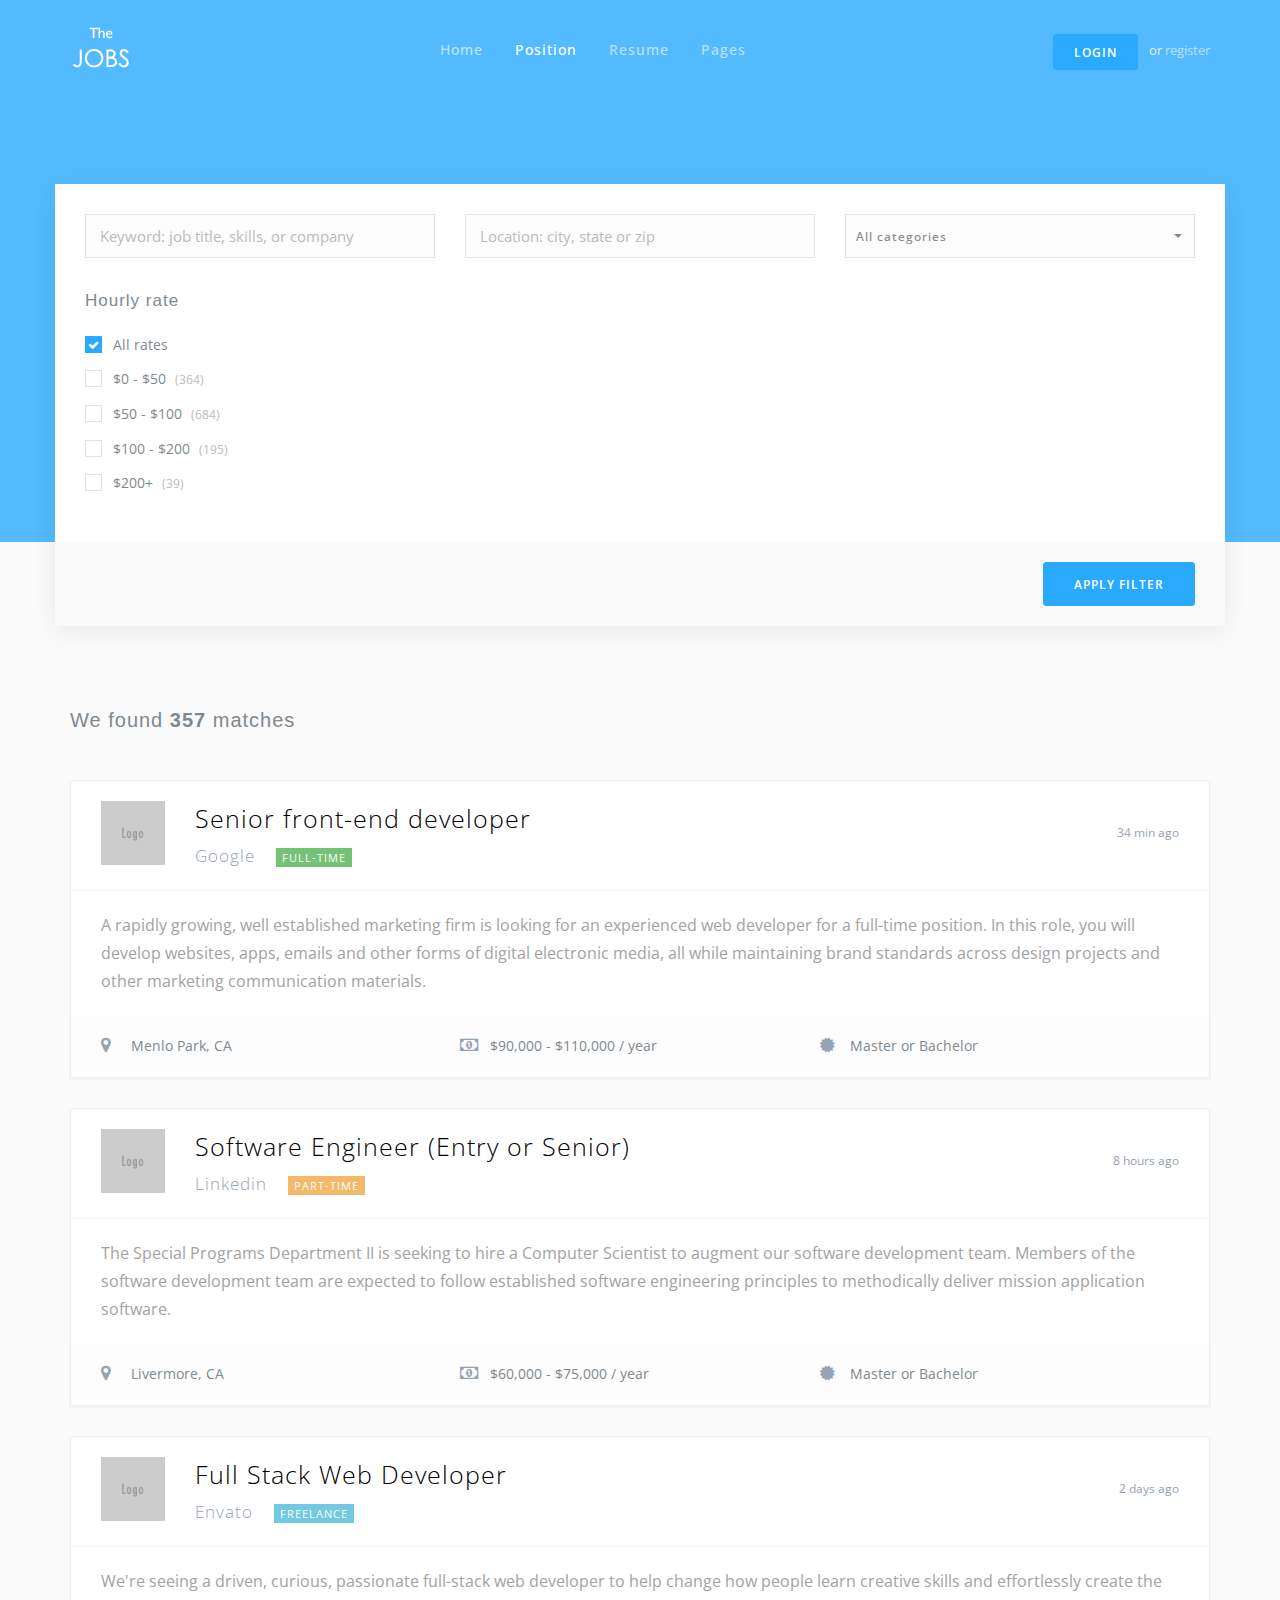
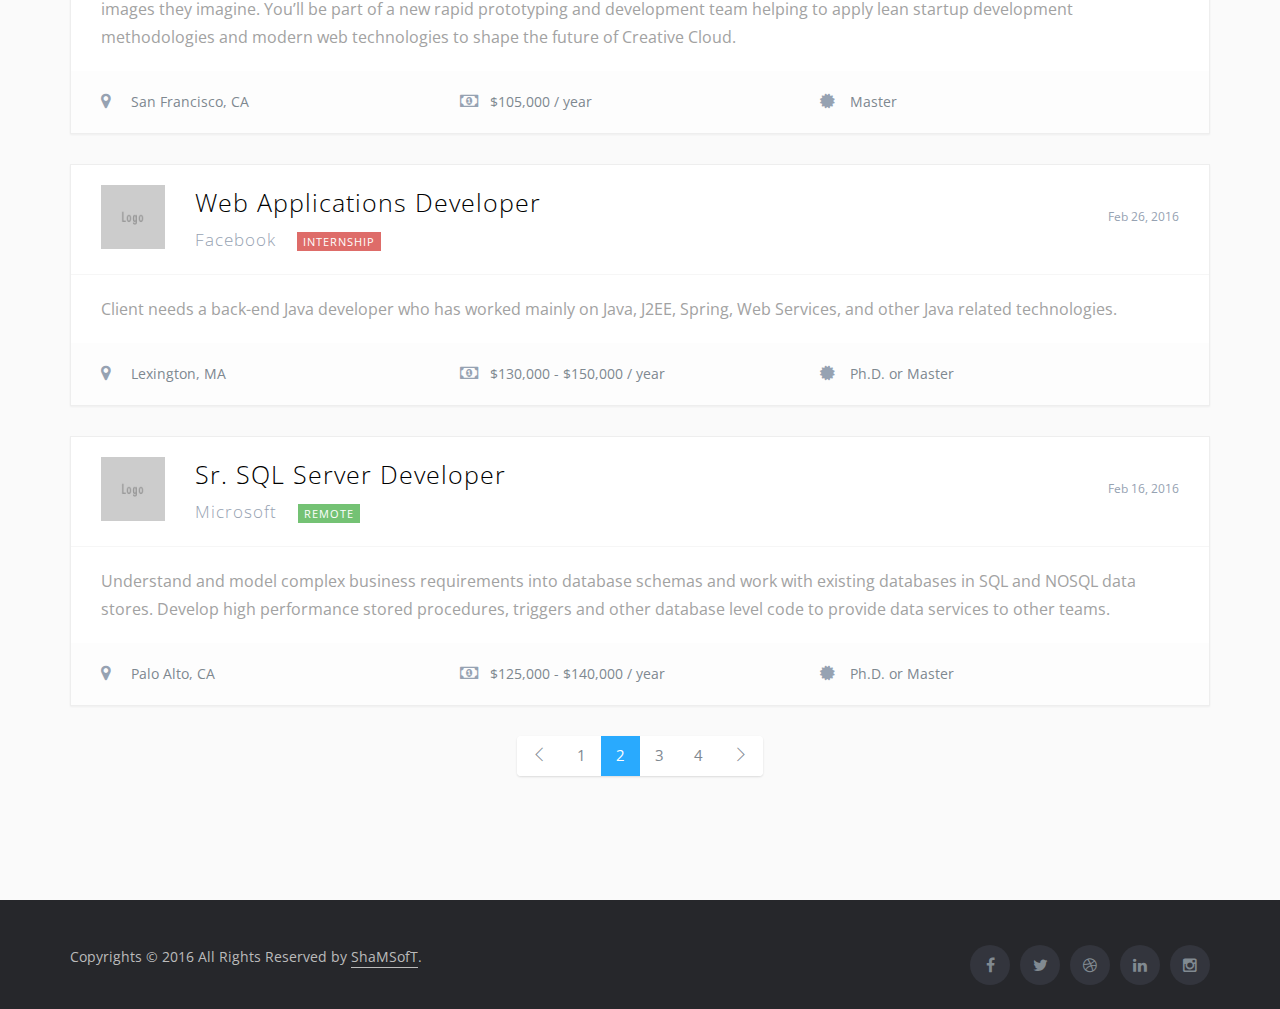
==== index.html @ 55a85372 "a" ====
<!DOCTYPE html>
<html lang="en">
  <head>
    <meta charset="utf-8">
    <meta http-equiv="X-UA-Compatible" content="IE=edge">
    <meta name="viewport" content="width=device-width, initial-scale=1">
    <meta name="description" content="Post a job position or create your online resume by TheJobs!">
    <meta name="keywords" content="">

    <title>TheJobs - Job list</title>

    <!-- Styles -->
    <link href="assets/css/app.min.css" rel="stylesheet">
    <link href="assets/css/custom.css" rel="stylesheet">

    <!-- Fonts -->
    <link href='http://fonts.googleapis.com/css?family=Raleway:100,300,400,500,600,800%7COpen+Sans:300,400,500,600,700,800%7CMontserrat:400,700' rel='stylesheet' type='text/css'>

    <!-- Favicons -->
    <link rel="apple-touch-icon" href="/apple-touch-icon.png">
    <link rel="icon" href="assets/img/favicon.ico">
  </head>

  <body class="nav-on-header smart-nav bg-alt">

    <!-- Navigation bar -->
    <nav class="navbar">
      <div class="container">

        <!-- Logo -->
        <div class="pull-left">
          <a class="navbar-toggle" href="#" data-toggle="offcanvas"><i class="ti-menu"></i></a>

          <div class="logo-wrapper">
            <a class="logo" href="index.html"><img src="assets/img/logo.png" alt="logo"></a>
            <a class="logo-alt" href="index.html"><img src="assets/img/logo-alt.png" alt="logo-alt"></a>
          </div>

        </div>
        <!-- END Logo -->

        <!-- User account -->
        <div class="pull-right user-login">
          <a class="btn btn-sm btn-primary" href="user-login.html">Login</a> or <a href="user-register.html">register</a>
        </div>
        <!-- END User account -->

        <!-- Navigation menu -->
        <ul class="nav-menu">
          <li>
            <a href="index.html">Home</a>
            <ul>
              <li><a href="index.html">Version 1</a></li>
              <li><a href="index-2.html">Version 2</a></li>
            </ul>
          </li>
          <li>
            <a class="active" href="#">Position</a>
            <ul>
              <li><a class="active" href="job-list-1.html">Browse jobs - 1</a></li>
              <li><a href="job-list-2.html">Browse jobs - 2</a></li>
              <li><a href="job-list-3.html">Browse jobs - 3</a></li>
              <li><a href="job-detail.html">Job detail</a></li>
              <li><a href="job-apply.html">Apply for job</a></li>
              <li><a href="job-add.html">Post a job</a></li>
              <li><a href="job-manage.html">Manage jobs</a></li>
              <li><a href="job-candidates.html">Candidates</a></li>
            </ul>
          </li>
          <li>
            <a href="#">Resume</a>
            <ul>
              <li><a href="resume-list.html">Browse resumes</a></li>
              <li><a href="resume-detail.html">Resume detail</a></li>
              <li><a href="resume-add.html">Create a resume</a></li>
              <li><a href="resume-manage.html">Manage resumes</a></li>
            </ul>
          </li>
          <li>
            <a href="#">Pages</a>
            <ul>
              <li><a href="page-blog.html">Blog</a></li>
              <li><a href="page-post.html">Blog-post</a></li>
              <li><a href="page-about.html">About</a></li>
              <li><a href="page-contact.html">Contact</a></li>
              <li><a href="page-faq.html">FAQ</a></li>
              <li><a href="page-pricing.html">Pricing</a></li>
              <li><a href="page-typography.html">Typography</a></li>
              <li><a href="page-ui-elements.html">UI elements</a></li>
            </ul>
          </li>
        </ul>
        <!-- END Navigation menu -->

      </div>
    </nav>
    <!-- END Navigation bar -->


    <!-- Page header -->
    <header class="page-header " >
      
      <div class="container">
        <form action="#">

          <div class="row">
            <div class="form-group col-xs-12 col-sm-4">
              <input type="text" class="form-control" placeholder="Keyword: job title, skills, or company">
            </div>

            <div class="form-group col-xs-12 col-sm-4">
              <input type="text" class="form-control" placeholder="Location: city, state or zip">
            </div>

            <div class="form-group col-xs-12 col-sm-4">
              <select class="form-control selectpicker" multiple>
                <option selected>All categories</option>
                <option>Developer</option>
                <option>Designer</option>
                <option>Customer service</option>
                <option>Finance</option>
                <option>Healthcare</option>
                <option>Sale</option>
                <option>Marketing</option>
                <option>Information technology</option>
                <option>Others</option>
              </select>
            </div>
            <div class="form-group col-xs-12 col-sm-4">
              <h6>Hourly rate</h6>
              <div class="checkall-group">
                <div class="checkbox">
                  <input type="checkbox" id="rate1" name="rate" checked>
                  <label for="rate1">All rates</label>
                </div>

                <div class="checkbox">
                  <input type="checkbox" id="rate2" name="rate">
                  <label for="rate2">$0 - $50 <small>(364)</small></label>
                </div>

                <div class="checkbox">
                  <input type="checkbox" id="rate3" name="rate">
                  <label for="rate3">$50 - $100 <small>(684)</small></label>
                </div>

                <div class="checkbox">
                  <input type="checkbox" id="rate4" name="rate">
                  <label for="rate4">$100 - $200 <small>(195)</small></label>
                </div>

                <div class="checkbox">
                  <input type="checkbox" id="rate5" name="rate">
                  <label for="rate5">$200+ <small>(39)</small></label>
                </div>
              </div>
            </div>

          </div>

          <div class="button-group">
            <div class="action-buttons">
              <button class="btn btn-primary">Apply filter</button>
            </div>
          </div>

        </form>

      </div>

    </header>
    <!-- END Page header -->


    <!-- Main container -->
    <main>
      <section class="no-padding-top bg-alt">
        <div class="container">
          <div class="row">

            <div class="col-xs-12">
              <br>
              <h5>We found <strong>357</strong> matches</h5>
            </div>

            <!-- Job item -->
            <div class="col-xs-12">
              <a class="item-block" href="job-detail.html">
                <header>
                  <img src="assets/img/logo-google.jpg" alt="">
                  <div class="hgroup">
                    <h4>Senior front-end developer</h4>
                    <h5>Google <span class="label label-success">Full-time</span></h5>
                  </div>
                  <time datetime="2016-03-10 20:00">34 min ago</time>
                </header>

                <div class="item-body">
                  <p>A rapidly growing, well established marketing firm is looking for an experienced web developer for a full-time position. In this role, you will develop websites, apps, emails and other forms of digital electronic media, all while maintaining brand standards across design projects and other marketing communication materials.</p>
                </div>

                <footer>
                  <ul class="details cols-3">
                    <li>
                      <i class="fa fa-map-marker"></i>
                      <span>Menlo Park, CA</span>
                    </li>

                    <li>
                      <i class="fa fa-money"></i>
                      <span>$90,000 - $110,000 / year</span>
                    </li>

                    <li>
                      <i class="fa fa-certificate"></i>
                      <span>Master or Bachelor</span>
                    </li>
                  </ul>
                </footer>
              </a>
            </div>
            <!-- END Job item -->


            <!-- Job item -->
            <div class="col-xs-12">
              <a class="item-block" href="job-detail.html">
                <header>
                  <img src="assets/img/logo-linkedin.png" alt="">
                  <div class="hgroup">
                    <h4>Software Engineer (Entry or Senior)</h4>
                    <h5>Linkedin <span class="label label-warning">Part-time</span></h5>
                  </div>
                  <time datetime="2016-03-10 20:00">8 hours ago</time>
                </header>

                <div class="item-body">
                  <p>The Special Programs Department II is seeking to hire a Computer Scientist to augment our software development team. Members of the software development team are expected to follow established software engineering principles to methodically deliver mission application software.</p>
                </div>

                <footer>
                  <ul class="details cols-3">
                    <li>
                      <i class="fa fa-map-marker"></i>
                      <span>Livermore, CA</span>
                    </li>

                    <li>
                      <i class="fa fa-money"></i>
                      <span>$60,000 - $75,000 / year</span>
                    </li>

                    <li>
                      <i class="fa fa-certificate"></i>
                      <span>Master or Bachelor</span>
                    </li>
                  </ul>
                </footer>
              </a>
            </div>
            <!-- END Job item -->


            <!-- Job item -->
            <div class="col-xs-12">
              <a class="item-block" href="job-detail.html">
                <header>
                  <img src="assets/img/logo-envato.png" alt="">
                  <div class="hgroup">
                    <h4>Full Stack Web Developer</h4>
                    <h5>Envato <span class="label label-info">Freelance</span></h5>
                  </div>
                  <time datetime="2016-03-10 20:00">2 days ago</time>
                </header>

                <div class="item-body">
                  <p>We're seeing a driven, curious, passionate full-stack web developer to help change how people learn creative skills and effortlessly create the images they imagine. You’ll be part of a new rapid prototyping and development team helping to apply lean startup development methodologies and modern web technologies to shape the future of Creative Cloud.</p>
                </div>

                <footer>
                  <ul class="details cols-3">
                    <li>
                      <i class="fa fa-map-marker"></i>
                      <span>San Francisco, CA</span>
                    </li>

                    <li>
                      <i class="fa fa-money"></i>
                      <span>$105,000 / year</span>
                    </li>

                    <li>
                      <i class="fa fa-certificate"></i>
                      <span>Master</span>
                    </li>
                  </ul>
                </footer>
              </a>
            </div>
            <!-- END Job item -->


            <!-- Job item -->
            <div class="col-xs-12">
              <a class="item-block" href="job-detail.html">
                <header>
                  <img src="assets/img/logo-facebook.png" alt="">
                  <div class="hgroup">
                    <h4>Web Applications Developer</h4>
                    <h5>Facebook <span class="label label-danger">Internship</span></h5>
                  </div>
                  <time datetime="2016-03-10 20:00">Feb 26, 2016</time>
                </header>

                <div class="item-body">
                  <p>Client needs a back-end Java developer who has worked mainly on Java, J2EE, Spring, Web Services, and other Java related technologies.</p>
                </div>

                <footer>
                  <ul class="details cols-3">
                    <li>
                      <i class="fa fa-map-marker"></i>
                      <span>Lexington, MA</span>
                    </li>

                    <li>
                      <i class="fa fa-money"></i>
                      <span>$130,000 - $150,000 / year</span>
                    </li>

                    <li>
                      <i class="fa fa-certificate"></i>
                      <span>Ph.D. or Master</span>
                    </li>
                  </ul>
                </footer>
              </a>
            </div>
            <!-- END Job item -->


            <!-- Job item -->
            <div class="col-xs-12">
              <a class="item-block" href="job-detail.html">
                <header>
                  <img src="assets/img/logo-microsoft.jpg" alt="">
                  <div class="hgroup">
                    <h4>Sr. SQL Server Developer</h4>
                    <h5>Microsoft <span class="label label-success">Remote</span></h5>
                  </div>
                  <time datetime="2016-03-10 20:00">Feb 16, 2016</time>
                </header>

                <div class="item-body">
                  <p>Understand and model complex business requirements into database schemas and work with existing databases in SQL and NOSQL data stores. Develop high performance stored procedures, triggers and other database level code to provide data services to other teams.</p>
                </div>

                <footer>
                  <ul class="details cols-3">
                    <li>
                      <i class="fa fa-map-marker"></i>
                      <span>Palo Alto, CA</span>
                    </li>

                    <li>
                      <i class="fa fa-money"></i>
                      <span>$125,000 - $140,000 / year</span>
                    </li>

                    <li>
                      <i class="fa fa-certificate"></i>
                      <span>Ph.D. or Master</span>
                    </li>
                  </ul>
                </footer>
              </a>
            </div>
            <!-- END Job item -->

          </div>


          <!-- Page navigation -->
          <nav class="text-center">
            <ul class="pagination">
              <li>
                <a href="#" aria-label="Previous">
                  <i class="ti-angle-left"></i>
                </a>
              </li>
              <li><a href="#">1</a></li>
              <li class="active"><a href="#">2</a></li>
              <li><a href="#">3</a></li>
              <li><a href="#">4</a></li>
              <li>
                <a href="#" aria-label="Next">
                  <i class="ti-angle-right"></i>
                </a>
              </li>
            </ul>
          </nav>
          <!-- END Page navigation -->

        </div>
      </section>
    </main>
    <!-- END Main container -->


    <!-- Site footer -->
    <footer class="site-footer">

      <!-- Bottom section -->
      <div class="container">
        <div class="row">
          <div class="col-md-8 col-sm-6 col-xs-12">
            <p class="copyright-text">Copyrights &copy; 2016 All Rights Reserved by <a href="http://themeforest.net/user/shamsoft">ShaMSofT</a>.</p>
          </div>

          <div class="col-md-4 col-sm-6 col-xs-12">
            <ul class="social-icons">
              <li><a class="facebook" href="#"><i class="fa fa-facebook"></i></a></li>
              <li><a class="twitter" href="#"><i class="fa fa-twitter"></i></a></li>
              <li><a class="dribbble" href="#"><i class="fa fa-dribbble"></i></a></li>
              <li><a class="linkedin" href="#"><i class="fa fa-linkedin"></i></a></li>
              <li><a class="instagram" href="#"><i class="fa fa-instagram"></i></a></li>
            </ul>
          </div>
        </div>
      </div>
      <!-- END Bottom section -->

    </footer>
    <!-- END Site footer -->


    <!-- Back to top button -->
    <a id="scroll-up" href="#"><i class="ti-angle-up"></i></a>
    <!-- END Back to top button -->

    <!-- Scripts -->
    <script src="assets/js/app.min.js"></script>
    <script src="assets/js/custom.js"></script>

  </body>
</html>
---- assets/css/custom.css ----
.demo-btn-margin .btn{margin-bottom:6px}
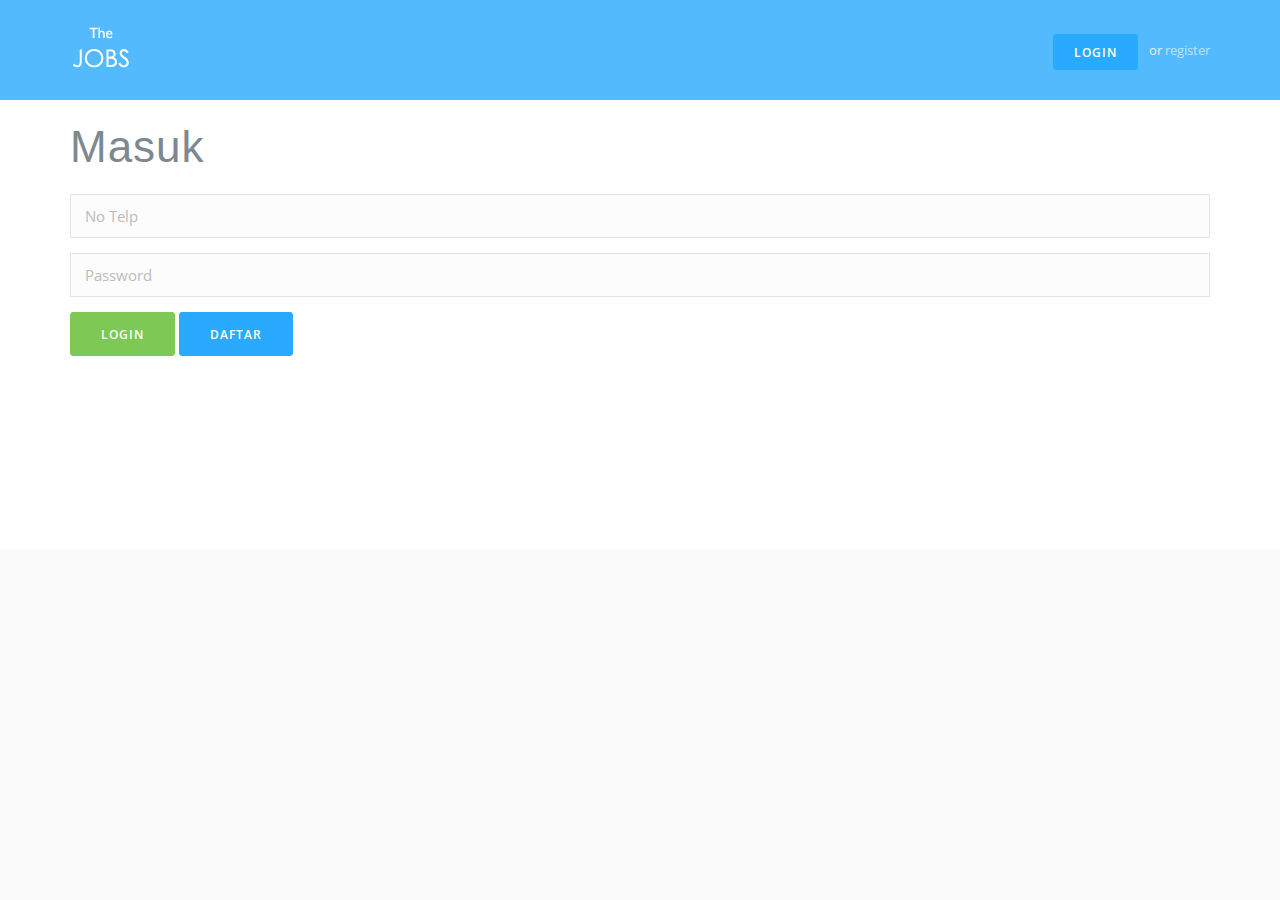
==== commit 48d9175d: "Add files via upload" ====
--- a/index.html
+++ b/index.html
@@ -1,446 +1,109 @@
-<!DOCTYPE html>
-<html lang="en">
-  <head>
-    <meta charset="utf-8">
-    <meta http-equiv="X-UA-Compatible" content="IE=edge">
-    <meta name="viewport" content="width=device-width, initial-scale=1">
-    <meta name="description" content="Post a job position or create your online resume by TheJobs!">
-    <meta name="keywords" content="">
-
-    <title>TheJobs - Job list</title>
-
-    <!-- Styles -->
-    <link href="assets/css/app.min.css" rel="stylesheet">
-    <link href="assets/css/custom.css" rel="stylesheet">
-
-    <!-- Fonts -->
-    <link href='http://fonts.googleapis.com/css?family=Raleway:100,300,400,500,600,800%7COpen+Sans:300,400,500,600,700,800%7CMontserrat:400,700' rel='stylesheet' type='text/css'>
-
-    <!-- Favicons -->
-    <link rel="apple-touch-icon" href="/apple-touch-icon.png">
-    <link rel="icon" href="assets/img/favicon.ico">
-  </head>
-
-  <body class="nav-on-header smart-nav bg-alt">
-
-    <!-- Navigation bar -->
-    <nav class="navbar">
-      <div class="container">
-
-        <!-- Logo -->
-        <div class="pull-left">
-          <a class="navbar-toggle" href="#" data-toggle="offcanvas"><i class="ti-menu"></i></a>
-
-          <div class="logo-wrapper">
-            <a class="logo" href="index.html"><img src="assets/img/logo.png" alt="logo"></a>
-            <a class="logo-alt" href="index.html"><img src="assets/img/logo-alt.png" alt="logo-alt"></a>
-          </div>
-
-        </div>
-        <!-- END Logo -->
-
-        <!-- User account -->
-        <div class="pull-right user-login">
-          <a class="btn btn-sm btn-primary" href="user-login.html">Login</a> or <a href="user-register.html">register</a>
-        </div>
-        <!-- END User account -->
-
-        <!-- Navigation menu -->
-        <ul class="nav-menu">
-          <li>
-            <a href="index.html">Home</a>
-            <ul>
-              <li><a href="index.html">Version 1</a></li>
-              <li><a href="index-2.html">Version 2</a></li>
-            </ul>
-          </li>
-          <li>
-            <a class="active" href="#">Position</a>
-            <ul>
-              <li><a class="active" href="job-list-1.html">Browse jobs - 1</a></li>
-              <li><a href="job-list-2.html">Browse jobs - 2</a></li>
-              <li><a href="job-list-3.html">Browse jobs - 3</a></li>
-              <li><a href="job-detail.html">Job detail</a></li>
-              <li><a href="job-apply.html">Apply for job</a></li>
-              <li><a href="job-add.html">Post a job</a></li>
-              <li><a href="job-manage.html">Manage jobs</a></li>
-              <li><a href="job-candidates.html">Candidates</a></li>
-            </ul>
-          </li>
-          <li>
-            <a href="#">Resume</a>
-            <ul>
-              <li><a href="resume-list.html">Browse resumes</a></li>
-              <li><a href="resume-detail.html">Resume detail</a></li>
-              <li><a href="resume-add.html">Create a resume</a></li>
-              <li><a href="resume-manage.html">Manage resumes</a></li>
-            </ul>
-          </li>
-          <li>
-            <a href="#">Pages</a>
-            <ul>
-              <li><a href="page-blog.html">Blog</a></li>
-              <li><a href="page-post.html">Blog-post</a></li>
-              <li><a href="page-about.html">About</a></li>
-              <li><a href="page-contact.html">Contact</a></li>
-              <li><a href="page-faq.html">FAQ</a></li>
-              <li><a href="page-pricing.html">Pricing</a></li>
-              <li><a href="page-typography.html">Typography</a></li>
-              <li><a href="page-ui-elements.html">UI elements</a></li>
-            </ul>
-          </li>
-        </ul>
-        <!-- END Navigation menu -->
-
-      </div>
-    </nav>
-    <!-- END Navigation bar -->
-
-
-    <!-- Page header -->
-    <header class="page-header " >
-      
-      <div class="container">
-        <form action="#">
-
-          <div class="row">
-            <div class="form-group col-xs-12 col-sm-4">
-              <input type="text" class="form-control" placeholder="Keyword: job title, skills, or company">
-            </div>
-
-            <div class="form-group col-xs-12 col-sm-4">
-              <input type="text" class="form-control" placeholder="Location: city, state or zip">
-            </div>
-
-            <div class="form-group col-xs-12 col-sm-4">
-              <select class="form-control selectpicker" multiple>
-                <option selected>All categories</option>
-                <option>Developer</option>
-                <option>Designer</option>
-                <option>Customer service</option>
-                <option>Finance</option>
-                <option>Healthcare</option>
-                <option>Sale</option>
-                <option>Marketing</option>
-                <option>Information technology</option>
-                <option>Others</option>
-              </select>
-            </div>
-            <div class="form-group col-xs-12 col-sm-4">
-              <h6>Hourly rate</h6>
-              <div class="checkall-group">
-                <div class="checkbox">
-                  <input type="checkbox" id="rate1" name="rate" checked>
-                  <label for="rate1">All rates</label>
-                </div>
-
-                <div class="checkbox">
-                  <input type="checkbox" id="rate2" name="rate">
-                  <label for="rate2">$0 - $50 <small>(364)</small></label>
-                </div>
-
-                <div class="checkbox">
-                  <input type="checkbox" id="rate3" name="rate">
-                  <label for="rate3">$50 - $100 <small>(684)</small></label>
-                </div>
-
-                <div class="checkbox">
-                  <input type="checkbox" id="rate4" name="rate">
-                  <label for="rate4">$100 - $200 <small>(195)</small></label>
-                </div>
-
-                <div class="checkbox">
-                  <input type="checkbox" id="rate5" name="rate">
-                  <label for="rate5">$200+ <small>(39)</small></label>
-                </div>
-              </div>
-            </div>
-
-          </div>
-
-          <div class="button-group">
-            <div class="action-buttons">
-              <button class="btn btn-primary">Apply filter</button>
-            </div>
-          </div>
-
-        </form>
-
-      </div>
-
-    </header>
-    <!-- END Page header -->
-
-
-    <!-- Main container -->
-    <main>
-      <section class="no-padding-top bg-alt">
-        <div class="container">
-          <div class="row">
-
-            <div class="col-xs-12">
-              <br>
-              <h5>We found <strong>357</strong> matches</h5>
-            </div>
-
-            <!-- Job item -->
-            <div class="col-xs-12">
-              <a class="item-block" href="job-detail.html">
-                <header>
-                  <img src="assets/img/logo-google.jpg" alt="">
-                  <div class="hgroup">
-                    <h4>Senior front-end developer</h4>
-                    <h5>Google <span class="label label-success">Full-time</span></h5>
-                  </div>
-                  <time datetime="2016-03-10 20:00">34 min ago</time>
-                </header>
-
-                <div class="item-body">
-                  <p>A rapidly growing, well established marketing firm is looking for an experienced web developer for a full-time position. In this role, you will develop websites, apps, emails and other forms of digital electronic media, all while maintaining brand standards across design projects and other marketing communication materials.</p>
-                </div>
-
-                <footer>
-                  <ul class="details cols-3">
-                    <li>
-                      <i class="fa fa-map-marker"></i>
-                      <span>Menlo Park, CA</span>
-                    </li>
-
-                    <li>
-                      <i class="fa fa-money"></i>
-                      <span>$90,000 - $110,000 / year</span>
-                    </li>
-
-                    <li>
-                      <i class="fa fa-certificate"></i>
-                      <span>Master or Bachelor</span>
-                    </li>
-                  </ul>
-                </footer>
-              </a>
-            </div>
-            <!-- END Job item -->
-
-
-            <!-- Job item -->
-            <div class="col-xs-12">
-              <a class="item-block" href="job-detail.html">
-                <header>
-                  <img src="assets/img/logo-linkedin.png" alt="">
-                  <div class="hgroup">
-                    <h4>Software Engineer (Entry or Senior)</h4>
-                    <h5>Linkedin <span class="label label-warning">Part-time</span></h5>
-                  </div>
-                  <time datetime="2016-03-10 20:00">8 hours ago</time>
-                </header>
-
-                <div class="item-body">
-                  <p>The Special Programs Department II is seeking to hire a Computer Scientist to augment our software development team. Members of the software development team are expected to follow established software engineering principles to methodically deliver mission application software.</p>
-                </div>
-
-                <footer>
-                  <ul class="details cols-3">
-                    <li>
-                      <i class="fa fa-map-marker"></i>
-                      <span>Livermore, CA</span>
-                    </li>
-
-                    <li>
-                      <i class="fa fa-money"></i>
-                      <span>$60,000 - $75,000 / year</span>
-                    </li>
-
-                    <li>
-                      <i class="fa fa-certificate"></i>
-                      <span>Master or Bachelor</span>
-                    </li>
-                  </ul>
-                </footer>
-              </a>
-            </div>
-            <!-- END Job item -->
-
-
-            <!-- Job item -->
-            <div class="col-xs-12">
-              <a class="item-block" href="job-detail.html">
-                <header>
-                  <img src="assets/img/logo-envato.png" alt="">
-                  <div class="hgroup">
-                    <h4>Full Stack Web Developer</h4>
-                    <h5>Envato <span class="label label-info">Freelance</span></h5>
-                  </div>
-                  <time datetime="2016-03-10 20:00">2 days ago</time>
-                </header>
-
-                <div class="item-body">
-                  <p>We're seeing a driven, curious, passionate full-stack web developer to help change how people learn creative skills and effortlessly create the images they imagine. You’ll be part of a new rapid prototyping and development team helping to apply lean startup development methodologies and modern web technologies to shape the future of Creative Cloud.</p>
-                </div>
-
-                <footer>
-                  <ul class="details cols-3">
-                    <li>
-                      <i class="fa fa-map-marker"></i>
-                      <span>San Francisco, CA</span>
-                    </li>
-
-                    <li>
-                      <i class="fa fa-money"></i>
-                      <span>$105,000 / year</span>
-                    </li>
-
-                    <li>
-                      <i class="fa fa-certificate"></i>
-                      <span>Master</span>
-                    </li>
-                  </ul>
-                </footer>
-              </a>
-            </div>
-            <!-- END Job item -->
-
-
-            <!-- Job item -->
-            <div class="col-xs-12">
-              <a class="item-block" href="job-detail.html">
-                <header>
-                  <img src="assets/img/logo-facebook.png" alt="">
-                  <div class="hgroup">
-                    <h4>Web Applications Developer</h4>
-                    <h5>Facebook <span class="label label-danger">Internship</span></h5>
-                  </div>
-                  <time datetime="2016-03-10 20:00">Feb 26, 2016</time>
-                </header>
-
-                <div class="item-body">
-                  <p>Client needs a back-end Java developer who has worked mainly on Java, J2EE, Spring, Web Services, and other Java related technologies.</p>
-                </div>
-
-                <footer>
-                  <ul class="details cols-3">
-                    <li>
-                      <i class="fa fa-map-marker"></i>
-                      <span>Lexington, MA</span>
-                    </li>
-
-                    <li>
-                      <i class="fa fa-money"></i>
-                      <span>$130,000 - $150,000 / year</span>
-                    </li>
-
-                    <li>
-                      <i class="fa fa-certificate"></i>
-                      <span>Ph.D. or Master</span>
-                    </li>
-                  </ul>
-                </footer>
-              </a>
-            </div>
-            <!-- END Job item -->
-
-
-            <!-- Job item -->
-            <div class="col-xs-12">
-              <a class="item-block" href="job-detail.html">
-                <header>
-                  <img src="assets/img/logo-microsoft.jpg" alt="">
-                  <div class="hgroup">
-                    <h4>Sr. SQL Server Developer</h4>
-                    <h5>Microsoft <span class="label label-success">Remote</span></h5>
-                  </div>
-                  <time datetime="2016-03-10 20:00">Feb 16, 2016</time>
-                </header>
-
-                <div class="item-body">
-                  <p>Understand and model complex business requirements into database schemas and work with existing databases in SQL and NOSQL data stores. Develop high performance stored procedures, triggers and other database level code to provide data services to other teams.</p>
-                </div>
-
-                <footer>
-                  <ul class="details cols-3">
-                    <li>
-                      <i class="fa fa-map-marker"></i>
-                      <span>Palo Alto, CA</span>
-                    </li>
-
-                    <li>
-                      <i class="fa fa-money"></i>
-                      <span>$125,000 - $140,000 / year</span>
-                    </li>
-
-                    <li>
-                      <i class="fa fa-certificate"></i>
-                      <span>Ph.D. or Master</span>
-                    </li>
-                  </ul>
-                </footer>
-              </a>
-            </div>
-            <!-- END Job item -->
-
-          </div>
-
-
-          <!-- Page navigation -->
-          <nav class="text-center">
-            <ul class="pagination">
-              <li>
-                <a href="#" aria-label="Previous">
-                  <i class="ti-angle-left"></i>
-                </a>
-              </li>
-              <li><a href="#">1</a></li>
-              <li class="active"><a href="#">2</a></li>
-              <li><a href="#">3</a></li>
-              <li><a href="#">4</a></li>
-              <li>
-                <a href="#" aria-label="Next">
-                  <i class="ti-angle-right"></i>
-                </a>
-              </li>
-            </ul>
-          </nav>
-          <!-- END Page navigation -->
-
-        </div>
-      </section>
-    </main>
-    <!-- END Main container -->
-
-
-    <!-- Site footer -->
-    <footer class="site-footer">
-
-      <!-- Bottom section -->
-      <div class="container">
-        <div class="row">
-          <div class="col-md-8 col-sm-6 col-xs-12">
-            <p class="copyright-text">Copyrights &copy; 2016 All Rights Reserved by <a href="http://themeforest.net/user/shamsoft">ShaMSofT</a>.</p>
-          </div>
-
-          <div class="col-md-4 col-sm-6 col-xs-12">
-            <ul class="social-icons">
-              <li><a class="facebook" href="#"><i class="fa fa-facebook"></i></a></li>
-              <li><a class="twitter" href="#"><i class="fa fa-twitter"></i></a></li>
-              <li><a class="dribbble" href="#"><i class="fa fa-dribbble"></i></a></li>
-              <li><a class="linkedin" href="#"><i class="fa fa-linkedin"></i></a></li>
-              <li><a class="instagram" href="#"><i class="fa fa-instagram"></i></a></li>
-            </ul>
-          </div>
-        </div>
-      </div>
-      <!-- END Bottom section -->
-
-    </footer>
-    <!-- END Site footer -->
-
-
-    <!-- Back to top button -->
-    <a id="scroll-up" href="#"><i class="ti-angle-up"></i></a>
-    <!-- END Back to top button -->
-
-    <!-- Scripts -->
-    <script src="assets/js/app.min.js"></script>
-    <script src="assets/js/custom.js"></script>
-
-  </body>
-</html>
+<!DOCTYPE html>
+<html lang="en">
+  <head>
+    <meta charset="utf-8">
+    <meta http-equiv="X-UA-Compatible" content="IE=edge">
+    <meta name="viewport" content="width=device-width, initial-scale=1">
+    <meta name="description" content="Post a job position or create your online resume by TheJobs!">
+    <meta name="keywords" content="">
+
+    <title>TheJobs - Login</title>
+
+    <!-- Styles -->
+    <link href="assets/css/app.min.css" rel="stylesheet">
+    <link href="assets/css/custom.css" rel="stylesheet">
+
+    <!-- Fonts -->
+    <link href='http://fonts.googleapis.com/css?family=Raleway:100,300,400,500,600,800%7COpen+Sans:300,400,500,600,700,800%7CMontserrat:400,700' rel='stylesheet' type='text/css'>
+
+    <!-- Favicons -->
+    <link rel="apple-touch-icon" href="/apple-touch-icon.png">
+    <link rel="icon" href="assets/img/favicon.ico">
+  </head>
+
+  <body class="nav-on-header smart-nav bg-alt">
+
+    <!-- Navigation bar -->
+    <nav class="navbar">
+      <div class="container">
+
+        <!-- Logo -->
+        <div class="pull-left">
+          <a class="navbar-toggle" href="#" data-toggle="offcanvas"><i class="ti-menu"></i></a>
+
+          <div class="logo-wrapper">
+            <a class="logo" href="index.html"><img src="assets/img/logo.png" alt="logo"></a>
+            <a class="logo-alt" href="index.html"><img src="assets/img/logo-alt.png" alt="logo-alt"></a>
+          </div>
+
+        </div>
+        <!-- END Logo -->
+
+        <!-- User account -->
+        <div class="pull-right user-login">
+          <a class="btn btn-sm btn-primary" href="user-login.html">Login</a> or <a href="user-register.html">register</a>
+        </div>
+        <!-- END User account -->
+
+        <!-- Navigation menu -->
+        <ul class="nav-menu" id="main_menu">
+        </ul>
+        <!-- END Navigation menu -->
+
+      </div>
+    </nav>
+    <!-- END Navigation bar -->
+
+
+    <!-- Page header -->
+    <header class="page-header " style="margin-bottom:0px;">
+      
+    </header>
+
+
+      <section class="col-xs-12 bg-alt" style="height:auto;background-color:white;padding:0px 0px 25px 0px;min-height:450px;">
+      <div class="container">
+        <form action="#">
+			<h1>Masuk</h1>
+          <div class="row">
+            <div class="form-group col-xs-12">
+              <input type="text" class="form-control" placeholder="No Telp">
+            </div>
+            <div class="form-group col-xs-12">
+              <input type="text" class="form-control" placeholder="Password">
+            </div>
+          </div>
+          <div class="button-group">
+            <div class="action-buttons">
+              <a href="user-dashboard.html" class="btn btn-success">Login</a>
+              <a href="user-register.html" class="btn btn-primary">Daftar</a>
+            </div>
+          </div>
+
+        </form>
+
+      </div>  
+	  </section>
+
+    <!-- END Page header -->
+<!-- Site footer -->
+    <footer class="site-footer" id="site_footer">
+
+      <!-- Bottom section -->
+      <!-- END Bottom section -->
+
+    </footer>
+    <!-- END Site footer -->
+    <!-- Back to top button -->
+    <a id="scroll-up" href="#"><i class="ti-angle-up"></i></a>
+    <!-- END Back to top button -->
+
+    <!-- Scripts -->
+    <script src="assets/js/app.min.js"></script>
+    <script src="assets/js/custom.js"></script>
+    <script src="header.js"></script>
+	<script>
+		<!-- includeHTMLhhp(); -->
+	</script>
+  </body>
+</html>
